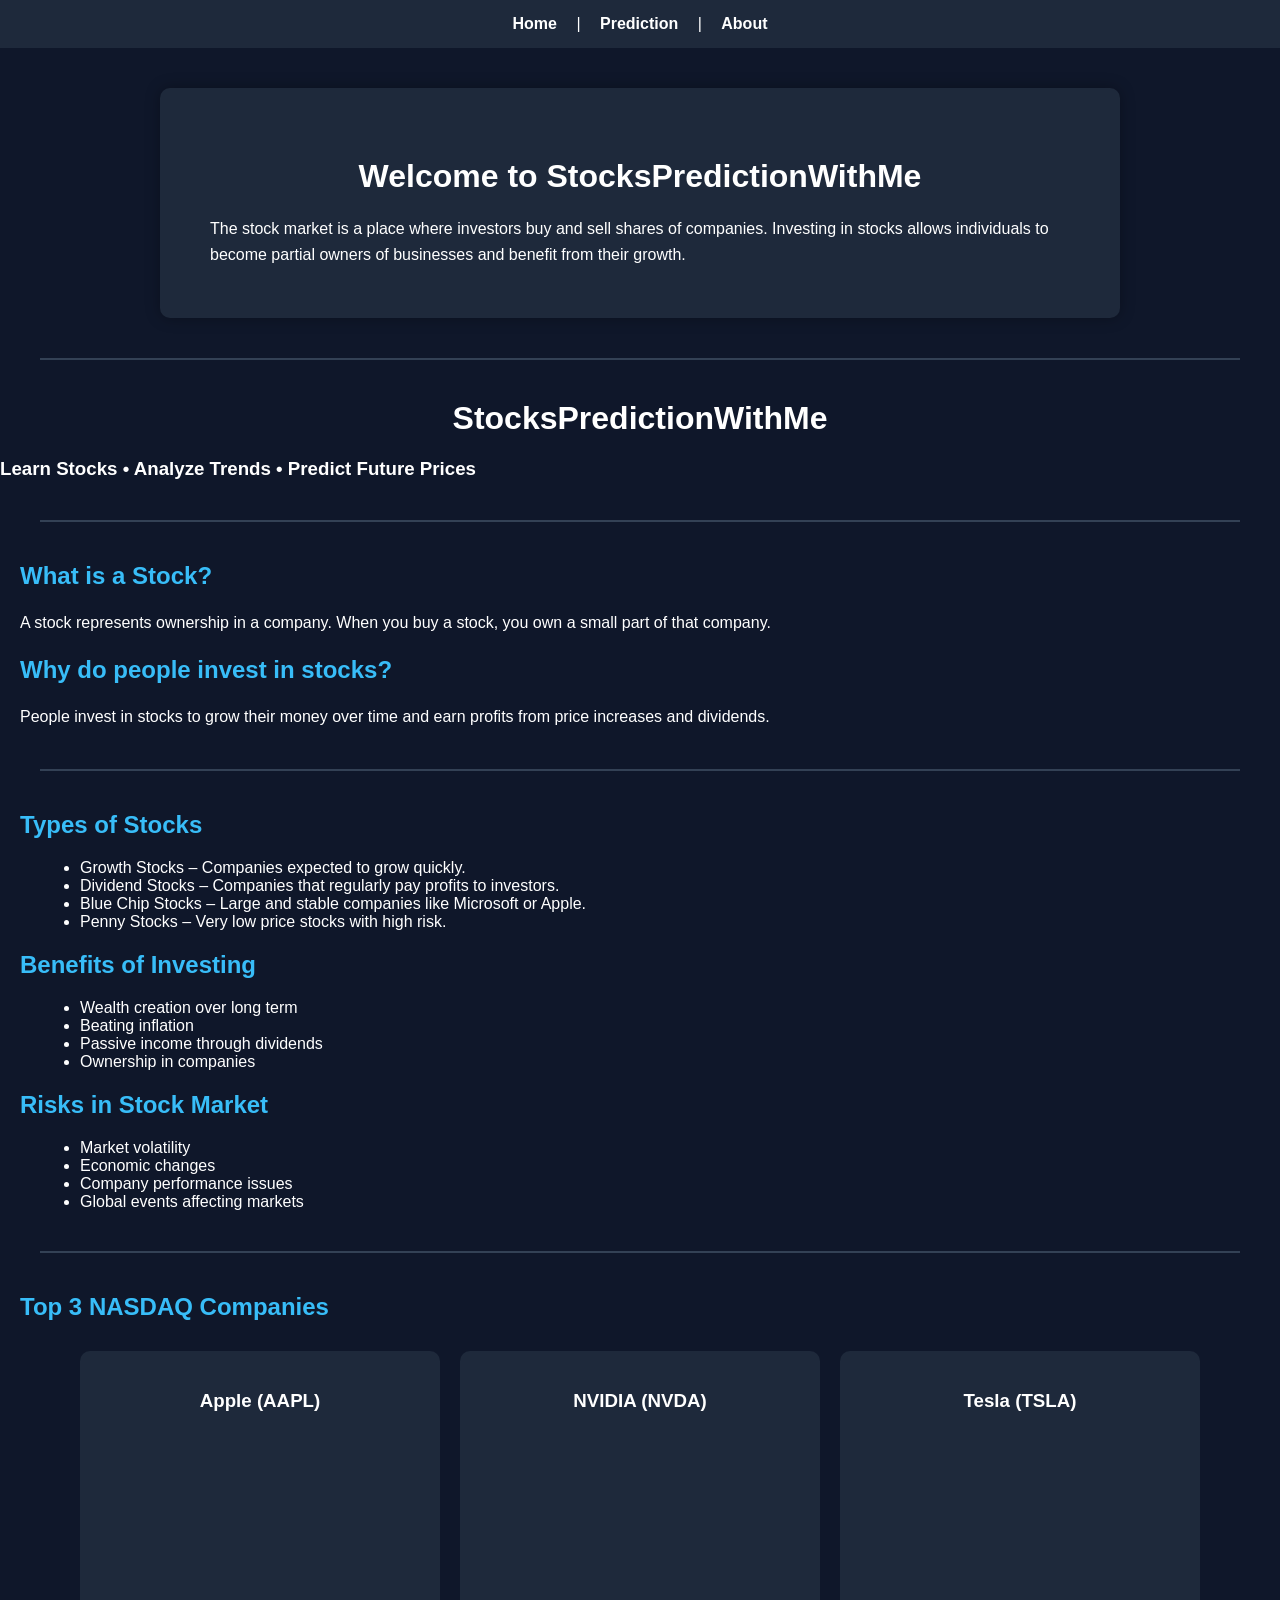
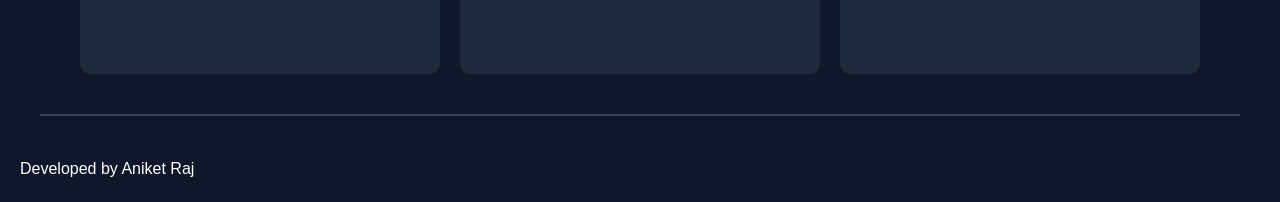
==== index.html @ acb02164 "Add files via upload" ====
<!DOCTYPE html>
<html>
<head>
  <title>StocksPredictionWithMe</title>
  <link rel="stylesheet" href="style.css">
</head>

<body>
<nav id="7s4m2n">
  <a href="index.html">Home</a> |
  <a href="predict.html">Prediction</a> |
  <a href="about.html">About</a>
</nav>

<div class="container">

<h1>Welcome to StocksPredictionWithMe</h1>

<p>
The stock market is a place where investors buy and sell shares of companies.
Investing in stocks allows individuals to become partial owners of businesses
and benefit from their growth.
</p>

</div>

<hr>

  <h1>StocksPredictionWithMe</h1>

  <h3>Learn Stocks • Analyze Trends • Predict Future Prices</h3>

  <hr>

  <h2>What is a Stock?</h2>
  <p>
  A stock represents ownership in a company. When you buy a stock,
  you own a small part of that company.
  </p>

  <h2>Why do people invest in stocks?</h2>
  <p>
  People invest in stocks to grow their money over time and earn profits
  from price increases and dividends.
  </p>

  <hr>
  <h2>Types of Stocks</h2>

<ul>
<li>Growth Stocks – Companies expected to grow quickly.</li>
<li>Dividend Stocks – Companies that regularly pay profits to investors.</li>
<li>Blue Chip Stocks – Large and stable companies like Microsoft or Apple.</li>
<li>Penny Stocks – Very low price stocks with high risk.</li>
</ul>


<h2>Benefits of Investing</h2>

<ul>
<li>Wealth creation over long term</li>
<li>Beating inflation</li>
<li>Passive income through dividends</li>
<li>Ownership in companies</li>
</ul>


<h2>Risks in Stock Market</h2>

<ul>
<li>Market volatility</li>
<li>Economic changes</li>
<li>Company performance issues</li>
<li>Global events affecting markets</li>
</ul>
  <hr>
  <h2>Top 3 NASDAQ Companies</h2>

<div class="charts">

<div class="chart">
<h3>Apple (AAPL)</h3>

<iframe
src="https://www.tradingview.com/widgetembed/?frameElementId=tradingview_aapl&symbol=NASDAQ:AAPL&interval=D&theme=dark"
width="300"
height="220"
frameborder="0">
</iframe>

</div>

<div class="chart">
<h3>NVIDIA (NVDA)</h3>

<iframe
src="https://www.tradingview.com/widgetembed/?symbol=NASDAQ:NVDA&interval=D&theme=dark"
width="300"
height="220"
frameborder="0">
</iframe>

</div>

<div class="chart">
<h3>Tesla (TSLA)</h3>

<iframe
src="https://www.tradingview.com/widgetembed/?symbol=NASDAQ:TSLA&interval=D&theme=dark"
width="300"
height="220"
frameborder="0">
</iframe>

</div>

</div>
<hr>

<p>Developed by Aniket Raj</p>


</body>
</html>
---- style.css ----
body{
font-family: Arial, sans-serif;
background-color:#0f172a;
color:white;
margin:0;
padding:0;
}

nav{
background-color:#1e293b;
padding:15px;
text-align:center;
}

nav a{
color:white;
text-decoration:none;
margin:0 15px;
font-weight:bold;
}

nav a:hover{
color:#38bdf8;
}

h1{
text-align:center;
margin-top:40px;
}

h2{
color:#38bdf8;
margin-left:20px;
}

p{
margin:20px;
line-height:1.6;
}

ul{
margin-left:40px;
}

hr{
border:1px solid #334155;
margin:40px;
}
.container{
max-width:900px;
margin:auto;
padding:30px;
background:#1e293b;
border-radius:10px;
margin-top:40px;
box-shadow:0 0 15px rgba(0,0,0,0.3);
}
#graph{
margin-top:30px;
background:#1e293b;
padding:20px;
border-radius:10px;
text-align:center;
}
.charts{
display:flex;
flex-wrap:wrap;
gap:20px;
justify-content:center;
margin-top:30px;
}

.chart{
background:#1e293b;
padding:20px;
border-radius:10px;
width:320px;
text-align:center;
}
#result{
margin-top:20px;
background:#1e293b;
padding:20px;
border-radius:10px;
text-align:center;
font-size:18px;
}
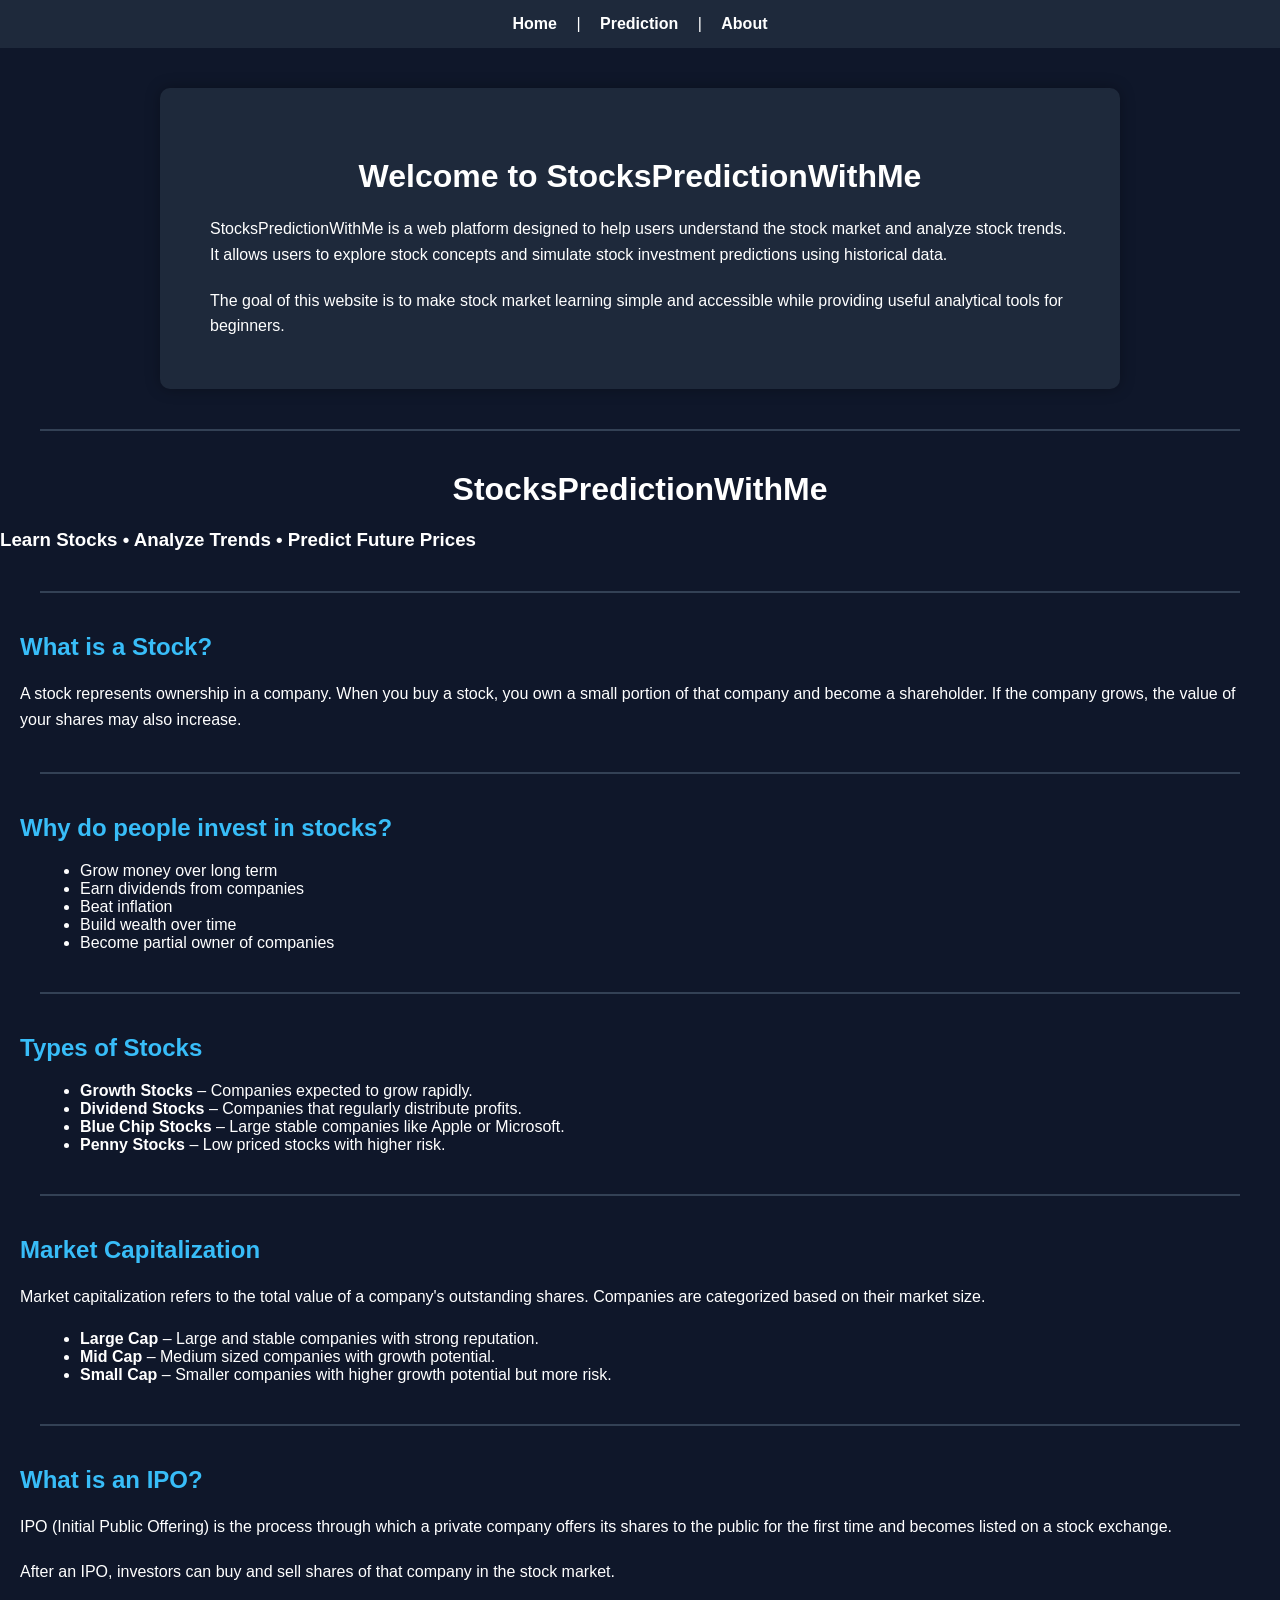
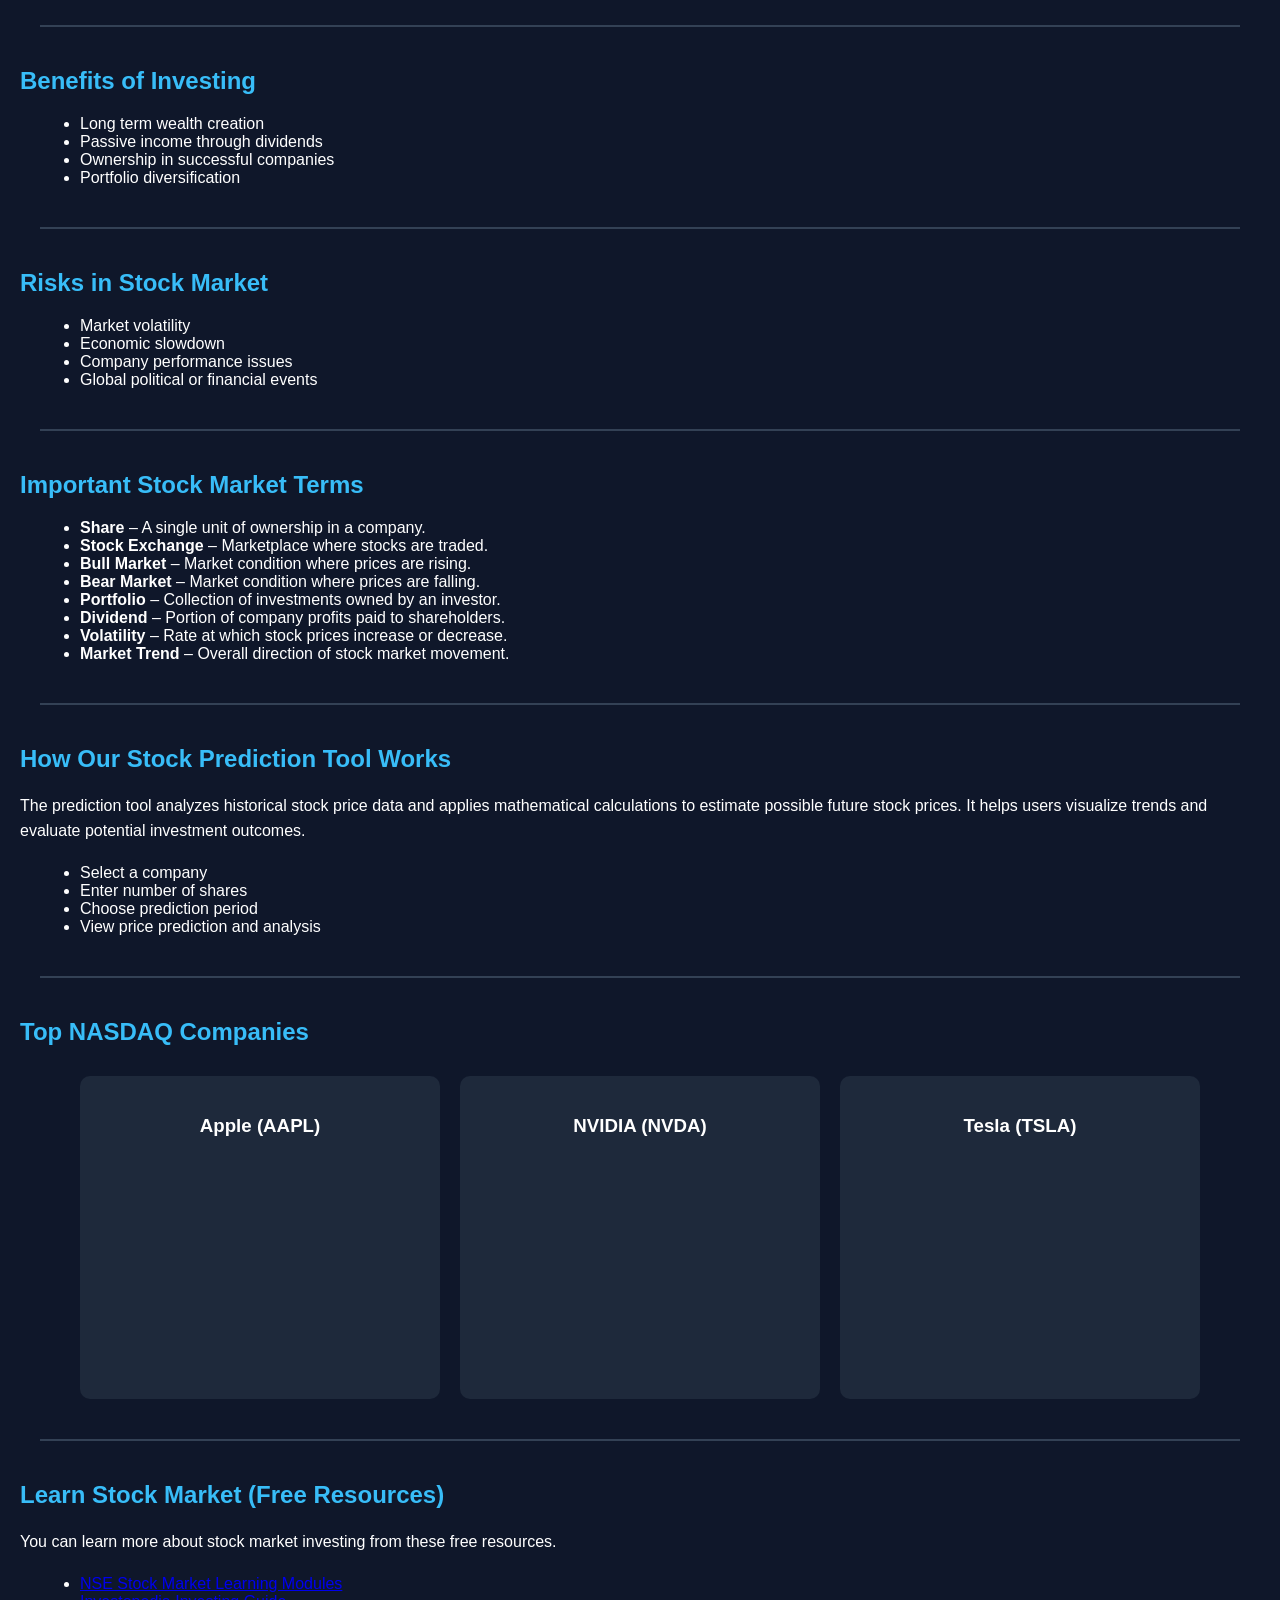
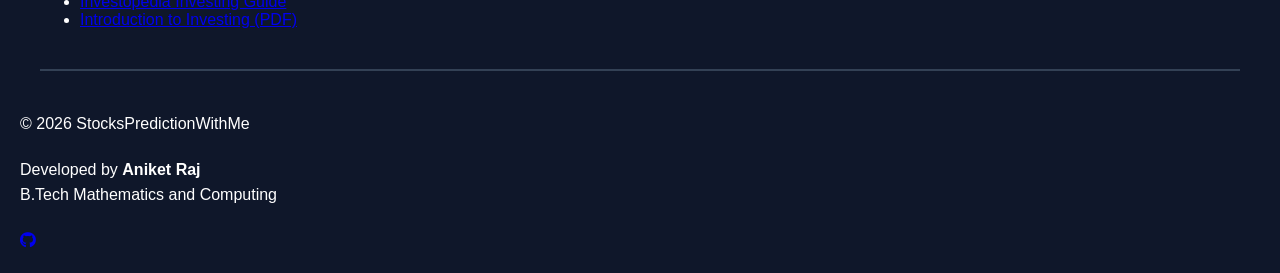
==== commit 6a65c2c9: "Update index.html Enhanced Home page UI and added learning resources" ====
--- a/index.html
+++ b/index.html
@@ -1,15 +1,26 @@
 <!DOCTYPE html>
+
 <html>
+
 <head>
-  <title>StocksPredictionWithMe</title>
-  <link rel="stylesheet" href="style.css">
+
+<title>StocksPredictionWithMe</title>
+
+<link rel="stylesheet" href="style.css">
+
+<meta name="viewport" content="width=device-width, initial-scale=1.0">
+
+<link rel="stylesheet"
+href="https://cdnjs.cloudflare.com/ajax/libs/font-awesome/6.5.0/css/all.min.css">
+
 </head>
 
 <body>
-<nav id="7s4m2n">
-  <a href="index.html">Home</a> |
-  <a href="predict.html">Prediction</a> |
-  <a href="about.html">About</a>
+
+<nav>
+<a href="index.html">Home</a> |
+<a href="predict.html">Prediction</a> |
+<a href="about.html">About</a>
 </nav>
 
 <div class="container">
@@ -17,72 +28,192 @@
 <h1>Welcome to StocksPredictionWithMe</h1>
 
 <p>
-The stock market is a place where investors buy and sell shares of companies.
-Investing in stocks allows individuals to become partial owners of businesses
-and benefit from their growth.
-</p>
-
-</div>
-
-<hr>
-
-  <h1>StocksPredictionWithMe</h1>
-
-  <h3>Learn Stocks • Analyze Trends • Predict Future Prices</h3>
-
-  <hr>
-
-  <h2>What is a Stock?</h2>
-  <p>
-  A stock represents ownership in a company. When you buy a stock,
-  you own a small part of that company.
-  </p>
-
-  <h2>Why do people invest in stocks?</h2>
-  <p>
-  People invest in stocks to grow their money over time and earn profits
-  from price increases and dividends.
-  </p>
-
-  <hr>
-  <h2>Types of Stocks</h2>
-
-<ul>
-<li>Growth Stocks – Companies expected to grow quickly.</li>
-<li>Dividend Stocks – Companies that regularly pay profits to investors.</li>
-<li>Blue Chip Stocks – Large and stable companies like Microsoft or Apple.</li>
-<li>Penny Stocks – Very low price stocks with high risk.</li>
-</ul>
-
+StocksPredictionWithMe is a web platform designed to help users understand the
+stock market and analyze stock trends. It allows users to explore stock concepts
+and simulate stock investment predictions using historical data.
+</p>
+
+<p>
+The goal of this website is to make stock market learning simple and accessible
+while providing useful analytical tools for beginners.
+</p>
+
+</div>
+
+<hr>
+
+<h1>StocksPredictionWithMe</h1>
+
+<h3>Learn Stocks • Analyze Trends • Predict Future Prices</h3>
+
+<hr>
+
+<h2>What is a Stock?</h2>
+
+<p>
+A stock represents ownership in a company. When you buy a stock,
+you own a small portion of that company and become a shareholder.
+If the company grows, the value of your shares may also increase.
+</p>
+
+<hr>
+
+<h2>Why do people invest in stocks?</h2>
+
+<ul>
+
+<li>Grow money over long term</li>
+
+<li>Earn dividends from companies</li>
+
+<li>Beat inflation</li>
+
+<li>Build wealth over time</li>
+
+<li>Become partial owner of companies</li>
+
+</ul>
+
+<hr>
+
+<h2>Types of Stocks</h2>
+
+<ul>
+
+<li><b>Growth Stocks</b> – Companies expected to grow rapidly.</li>
+
+<li><b>Dividend Stocks</b> – Companies that regularly distribute profits.</li>
+
+<li><b>Blue Chip Stocks</b> – Large stable companies like Apple or Microsoft.</li>
+
+<li><b>Penny Stocks</b> – Low priced stocks with higher risk.</li>
+
+</ul>
+
+<hr>
+
+<h2>Market Capitalization</h2>
+
+<p>
+Market capitalization refers to the total value of a company's outstanding shares.
+Companies are categorized based on their market size.
+</p>
+
+<ul>
+
+<li><b>Large Cap</b> – Large and stable companies with strong reputation.</li>
+
+<li><b>Mid Cap</b> – Medium sized companies with growth potential.</li>
+
+<li><b>Small Cap</b> – Smaller companies with higher growth potential but more risk.</li>
+
+</ul>
+
+<hr>
+
+<h2>What is an IPO?</h2>
+
+<p>
+IPO (Initial Public Offering) is the process through which a private company
+offers its shares to the public for the first time and becomes listed on
+a stock exchange.
+</p>
+
+<p>
+After an IPO, investors can buy and sell shares of that company
+in the stock market.
+</p>
+
+<hr>
 
 <h2>Benefits of Investing</h2>
 
 <ul>
-<li>Wealth creation over long term</li>
-<li>Beating inflation</li>
+
+<li>Long term wealth creation</li>
+
 <li>Passive income through dividends</li>
-<li>Ownership in companies</li>
-</ul>
-
+
+<li>Ownership in successful companies</li>
+
+<li>Portfolio diversification</li>
+
+</ul>
+
+<hr>
 
 <h2>Risks in Stock Market</h2>
 
 <ul>
+
 <li>Market volatility</li>
-<li>Economic changes</li>
+
+<li>Economic slowdown</li>
+
 <li>Company performance issues</li>
-<li>Global events affecting markets</li>
-</ul>
-  <hr>
-  <h2>Top 3 NASDAQ Companies</h2>
+
+<li>Global political or financial events</li>
+
+</ul>
+
+<hr>
+
+<h2>Important Stock Market Terms</h2>
+
+<ul>
+
+<li><b>Share</b> – A single unit of ownership in a company.</li>
+
+<li><b>Stock Exchange</b> – Marketplace where stocks are traded.</li>
+
+<li><b>Bull Market</b> – Market condition where prices are rising.</li>
+
+<li><b>Bear Market</b> – Market condition where prices are falling.</li>
+
+<li><b>Portfolio</b> – Collection of investments owned by an investor.</li>
+
+<li><b>Dividend</b> – Portion of company profits paid to shareholders.</li>
+
+<li><b>Volatility</b> – Rate at which stock prices increase or decrease.</li>
+
+<li><b>Market Trend</b> – Overall direction of stock market movement.</li>
+
+</ul>
+
+<hr>
+
+<h2>How Our Stock Prediction Tool Works</h2>
+
+<p>
+The prediction tool analyzes historical stock price data and applies
+mathematical calculations to estimate possible future stock prices.
+It helps users visualize trends and evaluate potential investment outcomes.
+</p>
+
+<ul>
+
+<li>Select a company</li>
+
+<li>Enter number of shares</li>
+
+<li>Choose prediction period</li>
+
+<li>View price prediction and analysis</li>
+
+</ul>
+
+<hr>
+
+<h2>Top NASDAQ Companies</h2>
 
 <div class="charts">
 
 <div class="chart">
+
 <h3>Apple (AAPL)</h3>
 
 <iframe
-src="https://www.tradingview.com/widgetembed/?frameElementId=tradingview_aapl&symbol=NASDAQ:AAPL&interval=D&theme=dark"
+src="https://www.tradingview.com/widgetembed/?symbol=NASDAQ:AAPL&interval=D&theme=dark"
 width="300"
 height="220"
 frameborder="0">
@@ -91,6 +222,7 @@
 </div>
 
 <div class="chart">
+
 <h3>NVIDIA (NVDA)</h3>
 
 <iframe
@@ -103,6 +235,7 @@
 </div>
 
 <div class="chart">
+
 <h3>Tesla (TSLA)</h3>
 
 <iframe
@@ -115,10 +248,57 @@
 </div>
 
 </div>
-<hr>
-
-<p>Developed by Aniket Raj</p>
-
+
+<hr>
+
+<h2>Learn Stock Market (Free Resources)</h2>
+
+<p>
+You can learn more about stock market investing from these free resources.
+</p>
+
+<ul>
+
+<li>
+<a href="https://www.nseindia.com/education/content/module_ncfm.htm" target="_blank">
+NSE Stock Market Learning Modules
+</a>
+</li>
+
+<li>
+<a href="https://www.investopedia.com/investing-4427685" target="_blank">
+Investopedia Investing Guide
+</a>
+</li>
+
+<li>
+<a href="https://www.sec.gov/files/ib_basic.pdf" target="_blank">
+Introduction to Investing (PDF)
+</a>
+</li>
+
+</ul>
+
+<hr>
+
+<footer>
+
+<p>© 2026 StocksPredictionWithMe</p>
+
+<p>
+Developed by <b>Aniket Raj</b><br>
+B.Tech Mathematics and Computing
+</p>
+
+<p>
+
+<a href="https://github.com/ardynamics09" target="_blank">
+<i class="fab fa-github"></i>
+</a>
+
+</p>
+
+</footer>
 
 </body>
-</html>+</html>
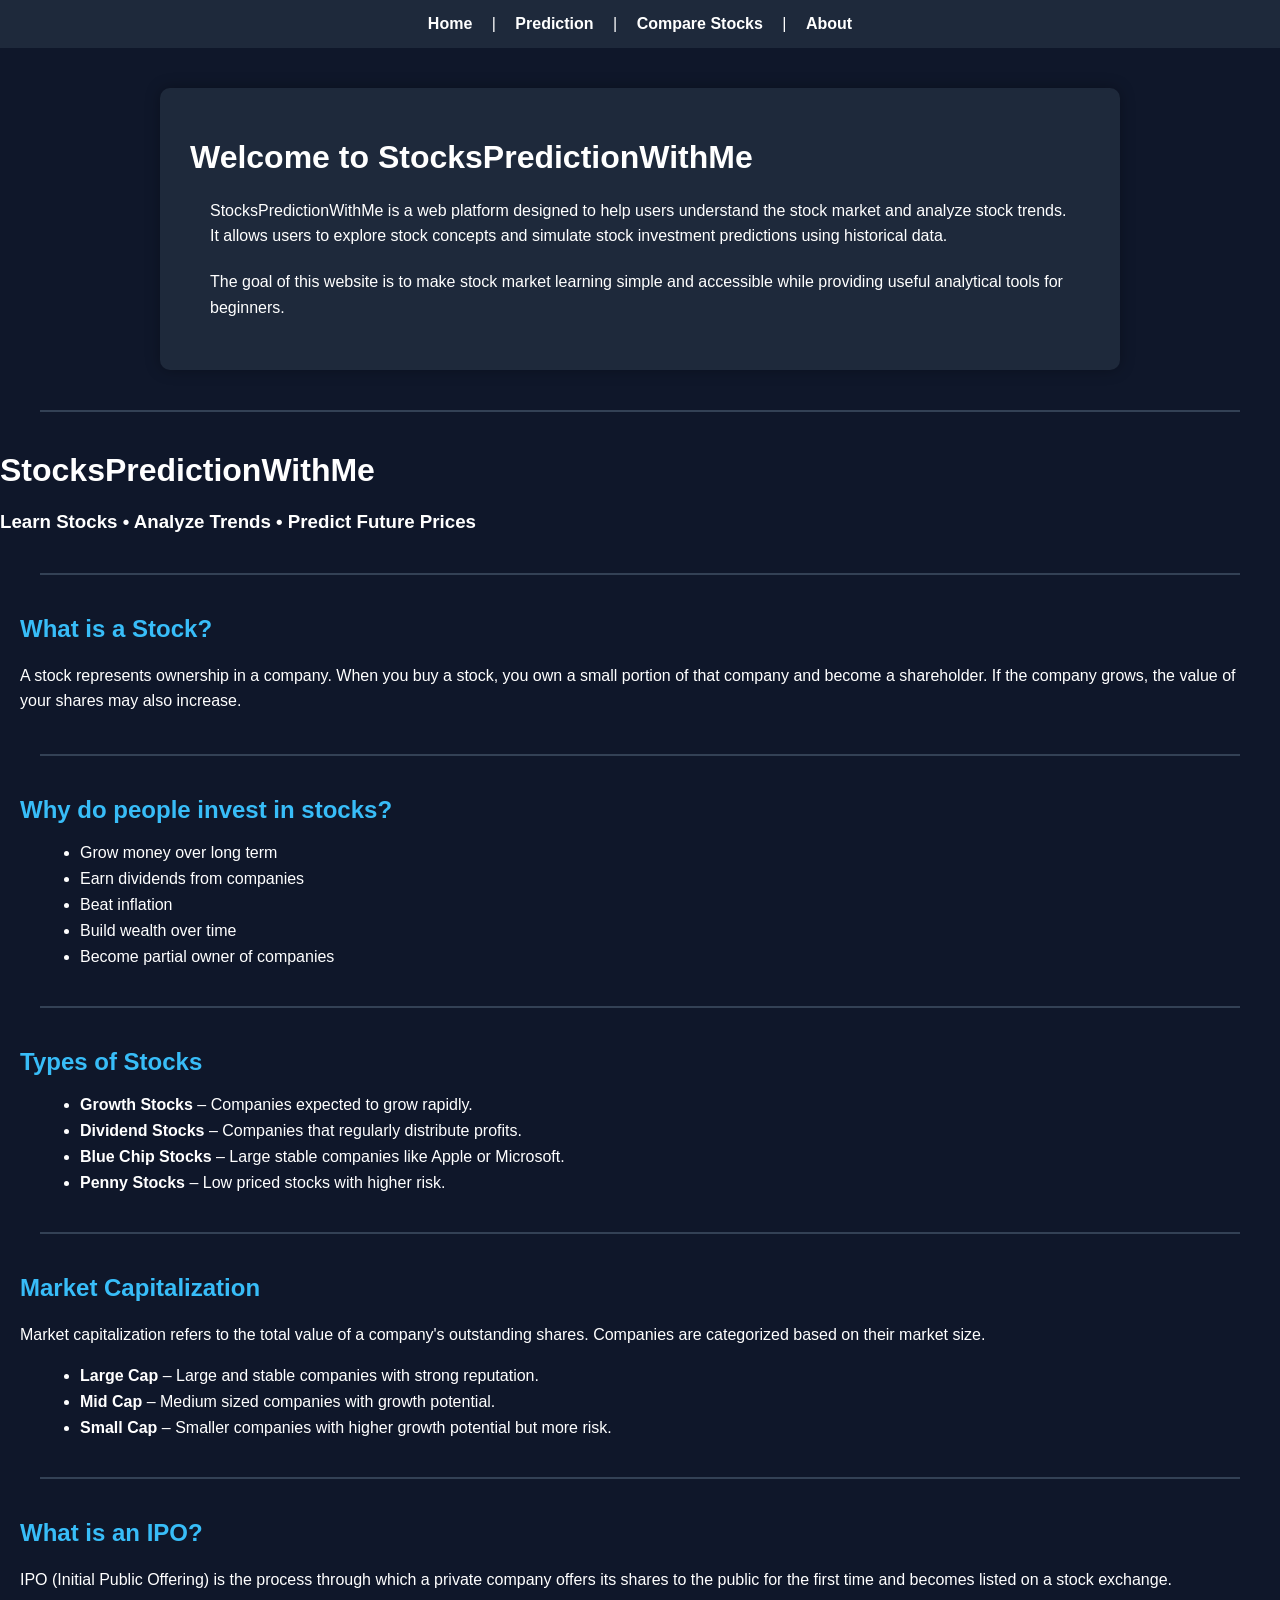
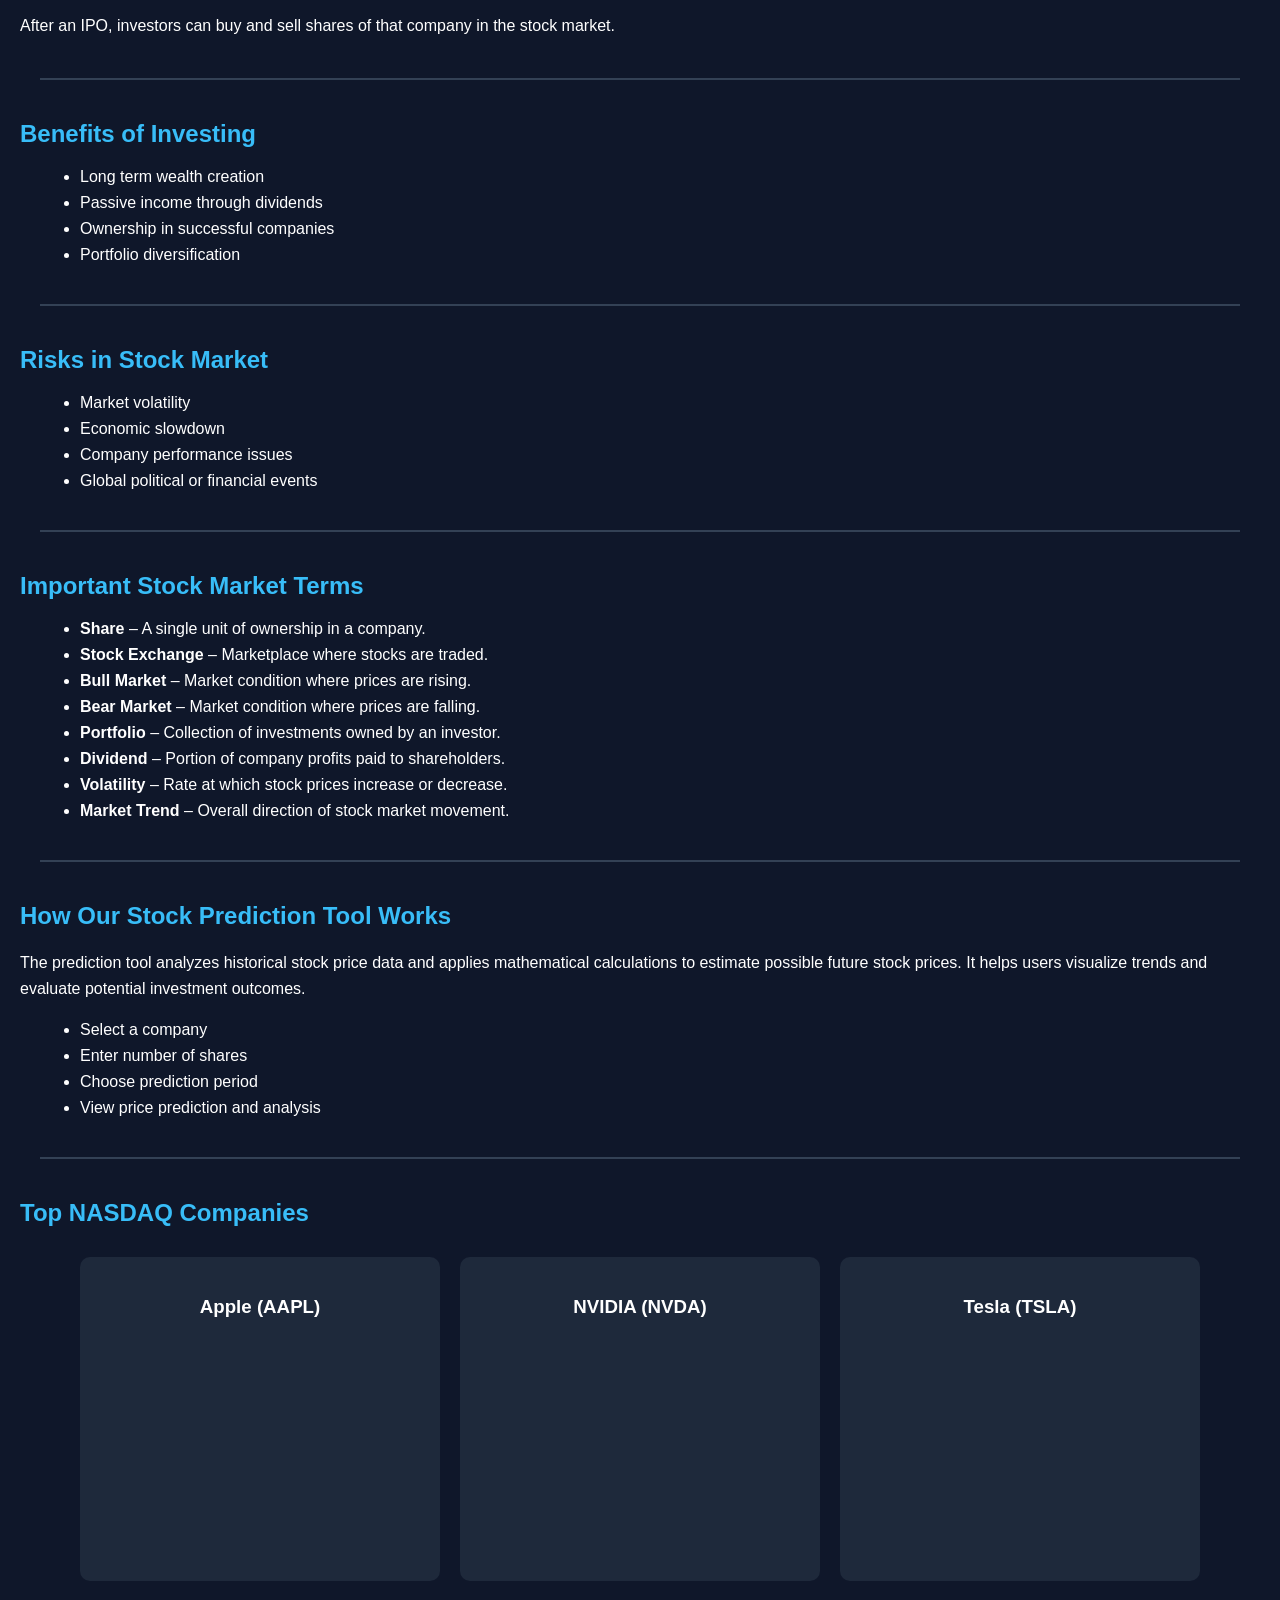
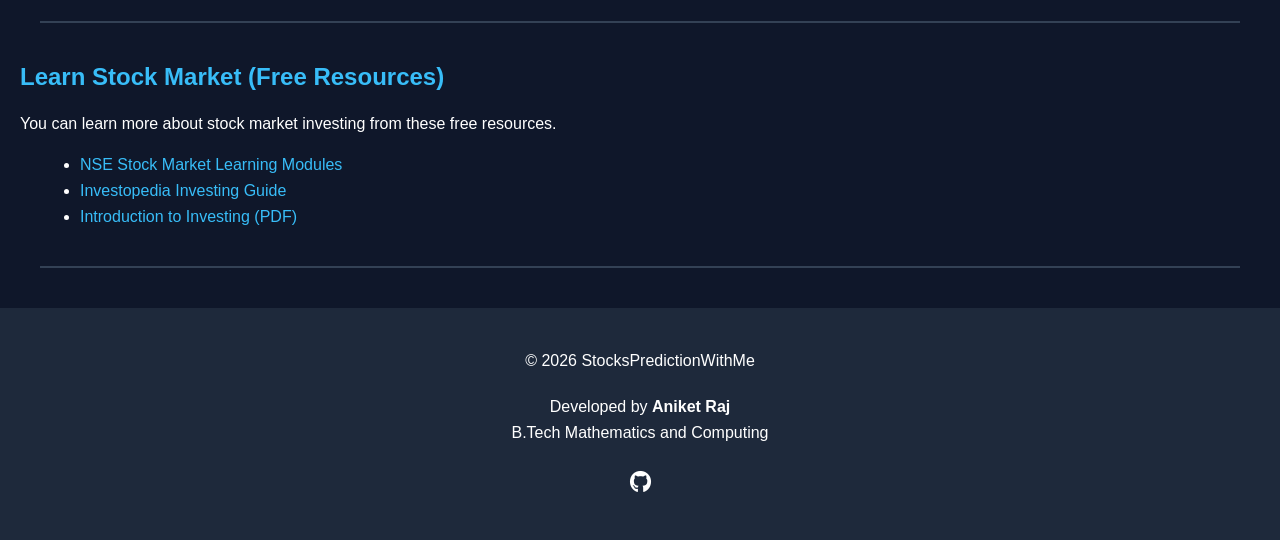
==== commit dab05215: "Update index.html" ====
--- a/index.html
+++ b/index.html
@@ -20,6 +20,7 @@
 <nav>
 <a href="index.html">Home</a> |
 <a href="predict.html">Prediction</a> |
+<a href="compare.html">Compare Stocks</a> |
 <a href="about.html">About</a>
 </nav>
 
--- a/style.css
+++ b/style.css
@@ -6,6 +6,20 @@
 padding:0;
 }
 
+/* GLOBAL LINKS */
+
+a{
+color:#38bdf8;
+text-decoration:none;
+}
+
+a:hover{
+color:#0ea5e9;
+text-decoration:underline;
+}
+
+/* NAVBAR */
+
 nav{
 background-color:#1e293b;
 padding:15px;
@@ -19,9 +33,9 @@
 font-weight:bold;
 }
 
-nav a:hover{
-color:#38bdf8;
-}
+nav a:hover
+
+/* HEADINGS */
 
 h1{
 text-align:center;
@@ -33,6 +47,8 @@
 margin-left:20px;
 }
 
+/* TEXT */
+
 p{
 margin:20px;
 line-height:1.6;
@@ -42,10 +58,19 @@
 margin-left:40px;
 }
 
+/* LIST SPACING IMPROVEMENT */
+
+ul li{
+margin:8px 0;
+}
+
 hr{
 border:1px solid #334155;
 margin:40px;
 }
+
+/* MAIN CONTAINER */
+
 .container{
 max-width:900px;
 margin:auto;
@@ -55,13 +80,49 @@
 margin-top:40px;
 box-shadow:0 0 15px rgba(0,0,0,0.3);
 }
+
+/* RESULT BOX */
+
+#result{
+margin-top:20px;
+background:#1e293b;
+padding:20px;
+border-radius:10px;
+text-align:center;
+font-size:18px;
+}
+
+/* GRAPH CONTAINER */
+
+.chart-container{
+position:relative;
+width:100%;
+max-width:900px;
+height:400px;
+margin:auto;
+margin-top:30px;
+}
+
+/* MAIN GRAPH */
+
 #graph{
+background:#1e293b;
+border-radius:10px;
+}
+
+/* COMPARE GRAPH */
+
+#compareGraph{
+background:#1e293b;
+border-radius:10px;
+max-width:900px;
+margin:auto;
+display:block;
 margin-top:30px;
-background:#1e293b;
-padding:20px;
-border-radius:10px;
-text-align:center;
-}
+}
+
+/* MULTIPLE CHARTS */
+
 .charts{
 display:flex;
 flex-wrap:wrap;
@@ -77,11 +138,143 @@
 width:320px;
 text-align:center;
 }
-#result{
-margin-top:20px;
-background:#1e293b;
-padding:20px;
-border-radius:10px;
-text-align:center;
-font-size:18px;
-}+
+/* TABLE STYLE (NEW FOR COMPARISON PAGE) */
+
+table{
+border-collapse:collapse;
+margin:auto;
+margin-top:20px;
+background:#1e293b;
+}
+
+th,td{
+padding:12px 18px;
+text-align:center;
+border:1px solid #334155;
+}
+
+th{
+background:#0ea5e9;
+color:white;
+}
+
+/* INPUT + SELECT */
+
+select,
+input{
+padding:10px;
+margin:10px 20px;
+border-radius:6px;
+border:none;
+width:250px;
+}
+
+/* BUTTON */
+
+button{
+padding:10px 20px;
+background:#38bdf8;
+border:none;
+border-radius:6px;
+font-weight:bold;
+cursor:pointer;
+margin:20px;
+}
+
+button:hover
+
+/* LOADER */
+
+#loader{
+display:flex;
+justify-content:center;
+align-items:center;
+margin-top:20px;
+}
+
+.loader{
+border:6px solid #f3f3f3;
+border-top:6px solid #38bdf8;
+border-radius:50%;
+width:40px;
+height:40px;
+animation:spin 1s linear infinite;
+}
+
+@keyframes spin{
+0%{transform:rotate(0deg);}
+100%{transform:rotate(360deg);}
+}
+
+/* MOBILE RESPONSIVE */
+
+@media (max-width:768px){
+
+.container{
+padding:20px;
+margin:20px;
+}
+
+.chart-container{
+height:300px;
+}
+
+nav{
+font-size:14px;
+}
+
+nav a{
+margin:0 8px;
+}
+
+select,
+input{
+width:90%;
+margin:10px auto;
+display:block;
+}
+
+button{
+width:90%;
+display:block;
+margin:auto;
+margin-top:20px;
+}
+
+h2{
+margin-left:10px;
+}
+
+p{
+margin:15px;
+}
+
+}
+
+/* FOOTER */
+
+footer{
+text-align:center;
+padding:20px;
+background:#1e293b;
+margin-top:40px;
+}
+
+footer a{
+color:white;
+font-size:22px;
+margin:10px;
+}
+
+
+footer a:hover{
+color:#38bdf8;
+}
+
+.chart-container{
+width:100%;
+max-width:900px;
+height:420px;
+margin:auto;
+}
